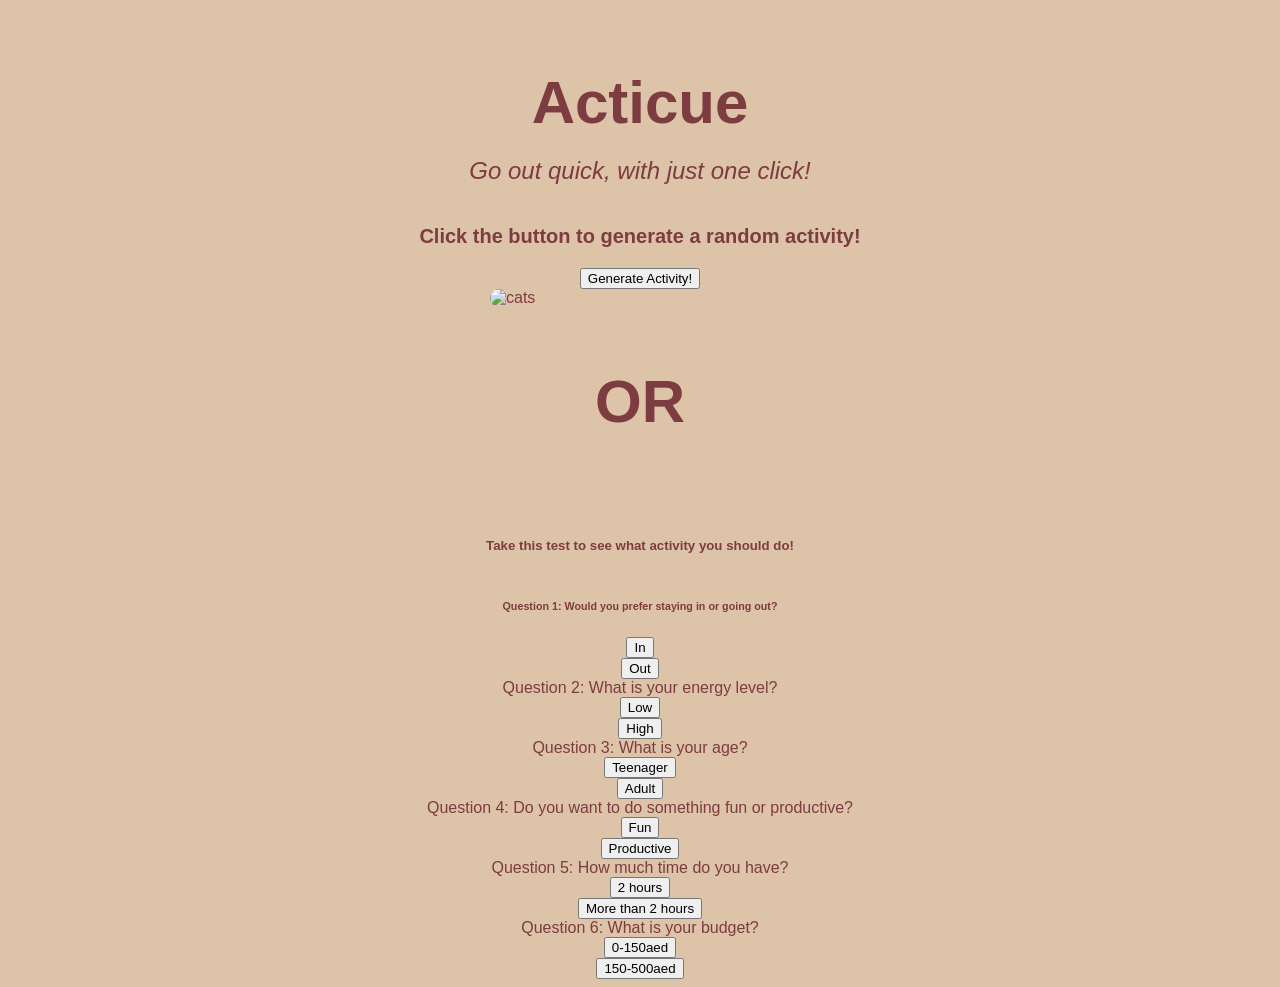
==== sunbeam.html @ 7884711b "Add files via upload" ====
<!doctype html>
<html lang="en">
    <head>
        <meta charset="UTF-8"
        <meta name="viewport" content="width=device-width, initial-scale=1.0" />
        <title>Document</title>
        <link rel="stylesheet" href="./styles.css" />
    </head>
    <body>
        <header></header>
        <main>
            <h1>Acticue</h1>
            <h2>Go out quick, with just one click!</h2>
            <h3>Click the button to generate a random activity!</h3> 
            <button onclick="GenerateActivity()">Generate Activity!</button>
            <div>
                 


            </div>
            <img src="C:\Users\obere\Downloads\WhatsApp Image 2026-08-29 at 13.14.04.jpeg" alt="cats" />
            <h4>OR</h4>     
            <h5>Take this test to see what activity you should do!</h5>
            <h6> Question 1: Would you prefer staying in or going out?</h6> 
            <button id="1">In</button>
            <button id="2">Out</button>
            <h7> Question 2: What is your energy level?</h7>   
            <button id1="3"+id>Low</button>
            <button id1="4"+id>High</button>
            <h8>Question 3: What is your age?</h8>   
            <button id2="5"+id1>Teenager</button>
            <button id2="6"+id1>Adult</button>
            <h9>Question 4: Do you want to do something fun or productive?</h9>   
            <button id3="7"+id2>Fun</button>
            <button id3="8"+id2>Productive</button>
            <h10>Question 5: How much time do you have?</h10>   
            <button id4="9"+id3>2 hours</button>
            <button id4="10"+id3>More than 2 hours</button>
            <h11>Question 6: What is your budget?</h11>   
            <button id5="11"+id4>0-150aed</button>
            <button id5="12"+id4>150-500aed</button>

            <div id="quizResult"></div>
           
        
         </main>
        <footer></footer>
    </body>
    <script src="./script.js"></script>
</html>
---- styles.css ----
*{
    font-family: 'Comic Sans MS', cursive, sans-serif;
}
main {
    display: flex;
    flex-direction: column;
    align-items: center;
    justify-content: center;
}
body {
    background-color: #ddc3a8;
    color: #7d3c40;
}
h1 {
    font-size: 60px;
    margin: 0;
    margin-top: 60px;
}
h2 {
    font-style: italic;
    font-weight: 500;
}
img {
    width: 300px;
    border-radius: 20px;
}
h3 {
    font-size: 20px;
    margin-top: 20px;
}
h4 {
    font-size: 60px;
    margin-top: 60px;
}
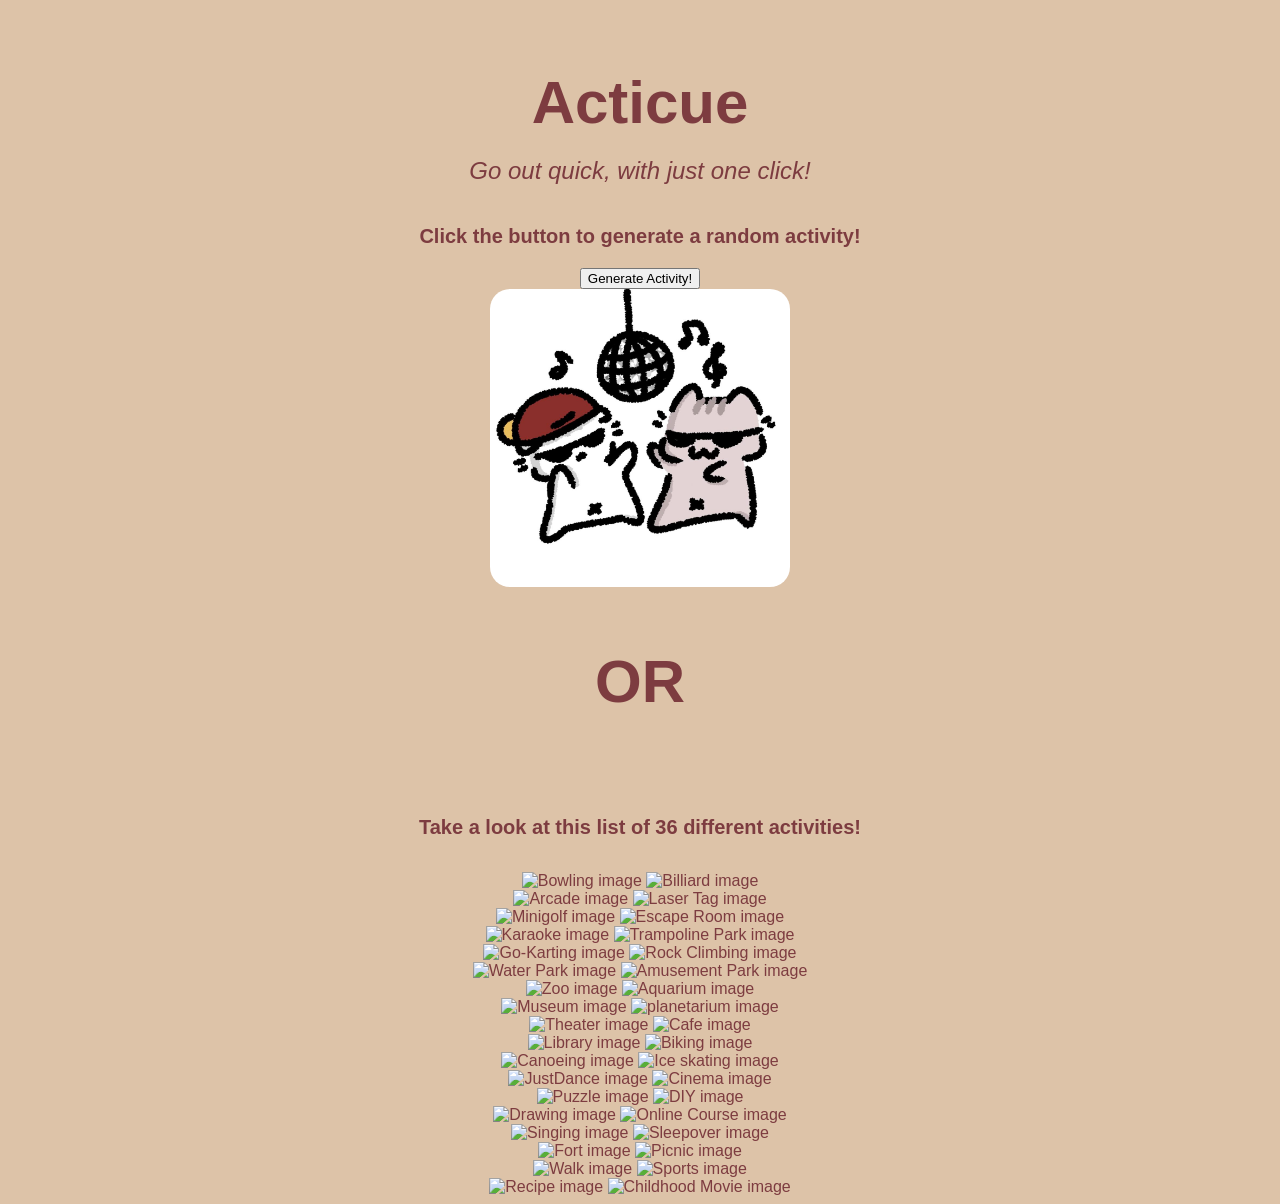
==== commit 39120fed: "Add files via upload" ====
--- a/sunbeam.html
+++ b/sunbeam.html
@@ -1,9 +1,9 @@
 <!doctype html>
 <html lang="en">
     <head>
-        <meta charset="UTF-8"
+        <meta charset="UTF-8" />
         <meta name="viewport" content="width=device-width, initial-scale=1.0" />
-        <title>Document</title>
+        <title>Acticue</title>
         <link rel="stylesheet" href="./styles.css" />
     </head>
     <body>
@@ -18,31 +18,82 @@
 
 
             </div>
-            <img src="C:\Users\obere\Downloads\WhatsApp Image 2026-08-29 at 13.14.04.jpeg" alt="cats" />
+            <img id="dancing-cats" src="WhatsApp Image 2026-08-29 at 13.14.04.jpeg" alt="dancing cats =P" />
             <h4>OR</h4>     
-            <h5>Take this test to see what activity you should do!</h5>
-            <h6> Question 1: Would you prefer staying in or going out?</h6> 
-            <button id="1">In</button>
-            <button id="2">Out</button>
-            <h7> Question 2: What is your energy level?</h7>   
-            <button id1="3"+id>Low</button>
-            <button id1="4"+id>High</button>
-            <h8>Question 3: What is your age?</h8>   
-            <button id2="5"+id1>Teenager</button>
-            <button id2="6"+id1>Adult</button>
-            <h9>Question 4: Do you want to do something fun or productive?</h9>   
-            <button id3="7"+id2>Fun</button>
-            <button id3="8"+id2>Productive</button>
-            <h10>Question 5: How much time do you have?</h10>   
-            <button id4="9"+id3>2 hours</button>
-            <button id4="10"+id3>More than 2 hours</button>
-            <h11>Question 6: What is your budget?</h11>   
-            <button id5="11"+id4>0-150aed</button>
-            <button id5="12"+id4>150-500aed</button>
-
-            <div id="quizResult"></div>
-           
-        
+            <h5>Take a look at this list of 36 different activities!</h5>
+            
+            <div class="row1">
+                <img src="C:\Users\obere\Downloads\bowlingactivity.png" alt="Bowling image">
+                <img src="C:\Users\obere\Downloads\Billiard.jpeg" alt="Billiard image">
+            </div>
+            <div class="row2">
+                <img src="C:\Users\obere\Downloads\arcade.jpeg" alt="Arcade image">
+                <img src="C:\Users\obere\Downloads\lasertag.jpeg" alt="Laser Tag image">
+            </div>
+            <div class="row3">
+                <img src="C:\Users\obere\Downloads\minigolf.jpeg" alt="Minigolf image">
+                <img src="C:\Users\obere\Downloads\escaperoom.jpeg" alt="Escape Room image">
+            </div>
+            <div class="row4">
+                <img src="C:\Users\obere\Downloads\karaoke.jpeg" alt="Karaoke image">
+                <img src="C:\Users\obere\Downloads\trampolinepark.jpeg" alt="Trampoline Park image">
+            </div>
+            <div class="row5">
+                <img src="C:\Users\obere\Downloads\gokarting.jpeg" alt="Go-Karting image">
+                <img src="C:\Users\obere\Downloads\Acticue\rockclimb.jpeg" alt="Rock Climbing image">
+            </div>
+            <div class="row6">
+                <img src="C:\Users\obere\Downloads\Acticue\waterpark.jpeg" alt="Water Park image">
+                <img src="C:\Users\obere\Downloads\Acticue\amusementpark.jpeg" alt="Amusement Park image">
+            </div>
+            <div class="row7">
+                <img src="C:\Users\obere\Downloads\Acticue\animal.jpeg" alt="Zoo image">
+                <img src="C:\Users\obere\Downloads\Acticue\aquarium.jpeg" alt="Aquarium image">
+            </div>
+            <div class="row8">
+                <img src="C:\Users\obere\Downloads\Acticue\museum.jpeg" alt="Museum image">
+                <img src="C:\Users\obere\Downloads\Acticue\planetarium.jpeg" alt="planetarium image">
+            </div>
+            <div class="row9">
+                <img src="C:\Users\obere\Downloads\Acticue\theatre.jpeg" alt="Theater image">
+                <img src="C:\Users\obere\Downloads\Acticue\cafe.jpeg" alt="Cafe image">
+            </div>
+            <div class="row10">
+                <img src="C:\Users\obere\Downloads\Acticue\library.jpeg" alt="Library image">
+                <img src="C:\Users\obere\Downloads\Acticue\biking.jpeg" alt="Biking image">
+            </div>
+            <div class="row11">
+                <img src="C:\Users\obere\Downloads\canoeing.jpeg" alt="Canoeing image">
+                <img src="C:\Users\obere\Downloads\Acticue\iceskating.jpeg" alt="Ice skating image">
+            </div>
+            <div class="row12">
+                <img src="C:\Users\obere\Downloads\Acticue\justdance.jpeg" alt="JustDance image">
+                <img src="C:\Users\obere\Downloads\Acticue\cinema.jpeg" alt="Cinema image">
+            </div>
+            <div class="row13">
+                <img src="C:\Users\obere\Downloads\puzzle.jpeg" alt="Puzzle image">
+                <img src="C:\Users\obere\Downloads\DIY.jpeg" alt="DIY image">
+            </div>
+            <div class="row14">
+                <img src="C:\Users\obere\Downloads\draw.jpeg" alt="Drawing image">
+                <img src="C:\Users\obere\Downloads\course.jpeg" alt="Online Course image">
+            </div>
+            <div class="row15">
+                <img src="C:\Users\obere\Downloads\sing.jpeg" alt="Singing image">
+                <img src="C:\Users\obere\Downloads\sleepover.jpeg" alt="Sleepover image">
+            </div>
+            <div class="row16">
+                <img src="C:\Users\obere\Downloads\fort.jpeg" alt="Fort image">
+                <img src="C:\Users\obere\Downloads\picnic.jpeg" alt="Picnic image">
+            </div>
+            <div class="row17">
+                <img src="C:\Users\obere\Downloads\walk.jpeg" alt="Walk image">
+                <img src="C:\Users\obere\Downloads\sport.jpeg" alt="Sports image">
+            </div>
+            <div class="row18">
+                <img id="recipe" src="C:\Users\obere\Downloads\recipe.jpeg" alt="Recipe image">
+                <img id="childmovie" src="C:\Users\obere\Downloads\childhoodmovie.jpeg" alt="Childhood Movie image">
+            </div>
          </main>
         <footer></footer>
     </body>
--- a/styles.css
+++ b/styles.css
@@ -20,7 +20,7 @@
     font-style: italic;
     font-weight: 500;
 }
-img {
+#dancing-cats {
     width: 300px;
     border-radius: 20px;
 }
@@ -31,4 +31,62 @@
 h4 {
     font-size: 60px;
     margin-top: 60px;
+}
+h5 {
+    font-size: 20px;
+    margin-top: 20px;
+}
+.row1 img {
+  width: 600px;
+}
+.row2 img {
+  width: 600px;
+}
+.row3 img {
+  width: 600px;
+}
+.row4 img {
+  width: 600px;
+}
+.row5 img {
+  width: 600px;
+}
+.row6 img {
+  width: 600px;
+}
+.row7 img {
+  width: 600px;
+}
+.row8 img {
+  width: 600px;
+}
+.row9 img {
+  width: 600px;
+}
+.row10 img {
+  width: 600px;
+}
+.row11 img {
+  width: 600px;
+}
+.row12 img {
+  width: 600px;
+}
+.row13 img {
+  width: 600px;
+}
+.row14 img {
+  width: 600px;
+}
+.row15 img {
+  width: 600px;
+}
+.row16 img {
+  width: 600px;
+}
+.row17 img {
+  width: 600px;
+}
+.row18 img {
+    width: 600px;
 }
